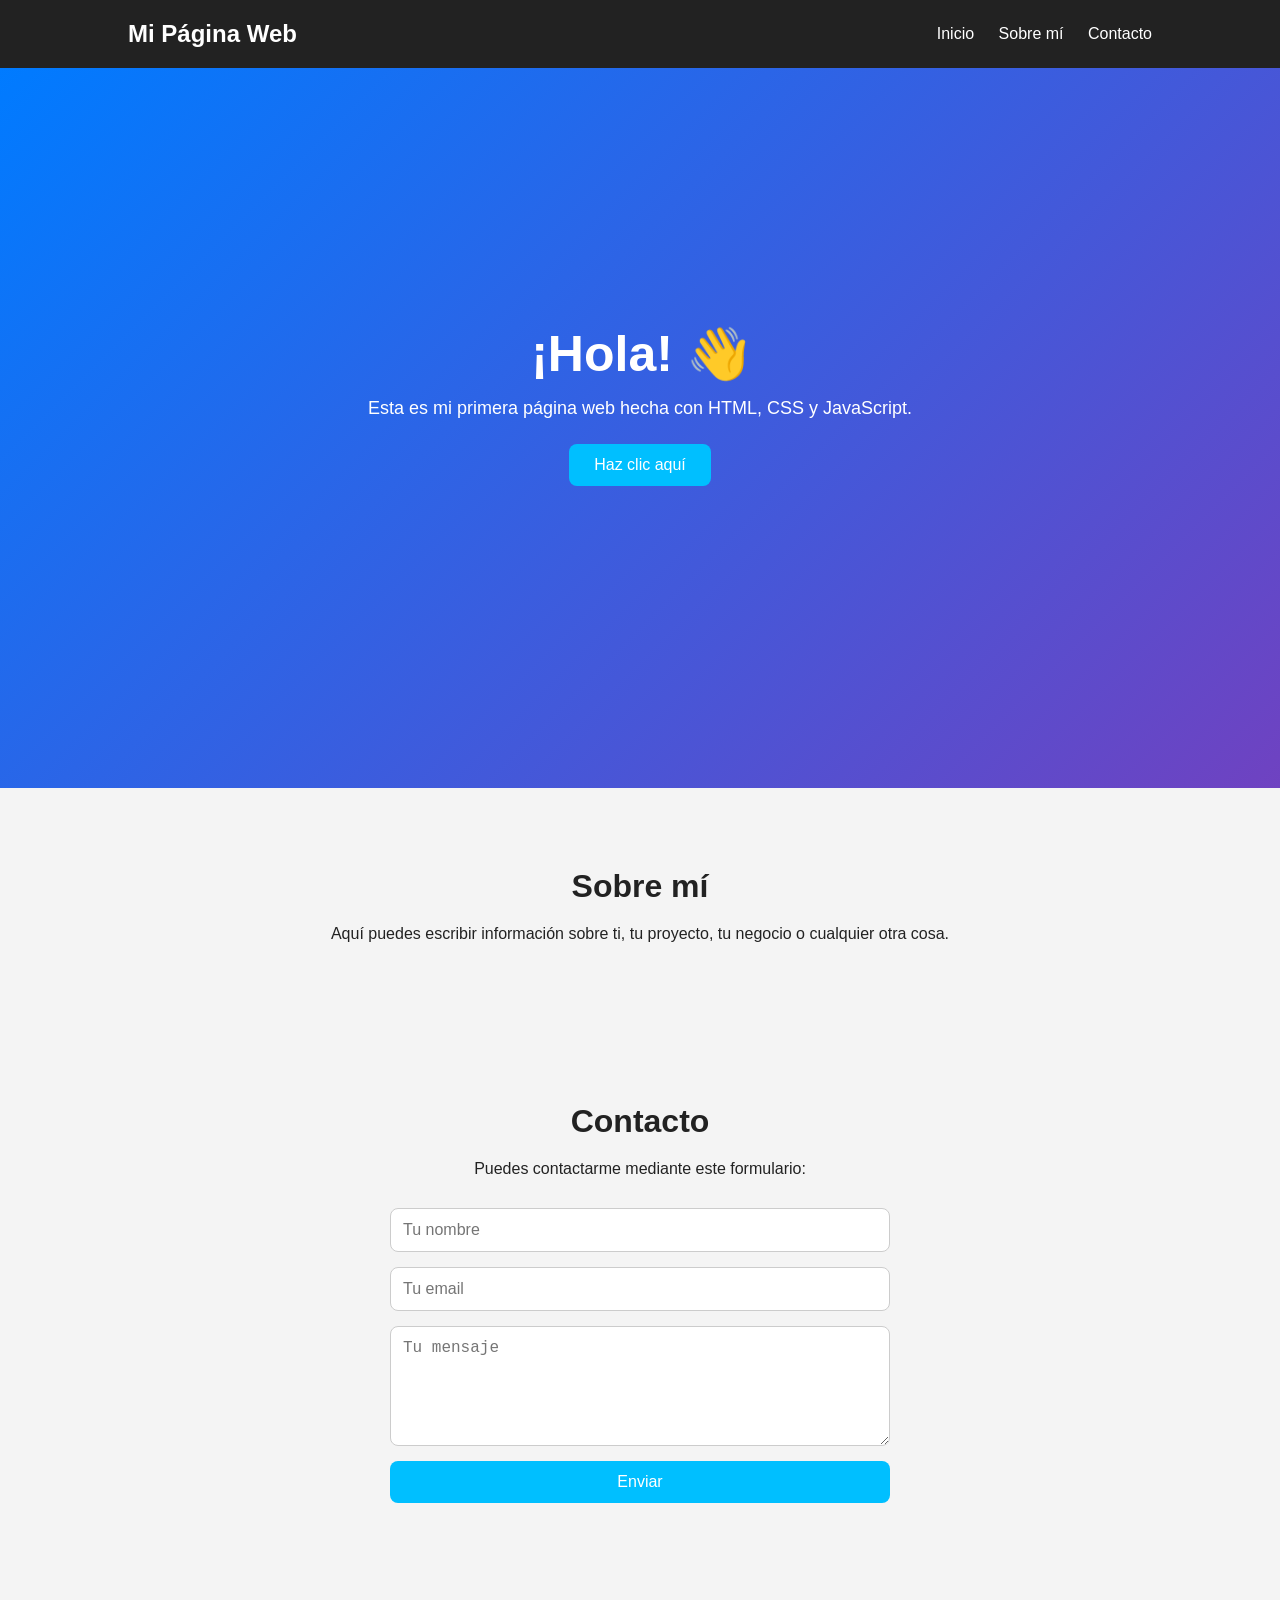
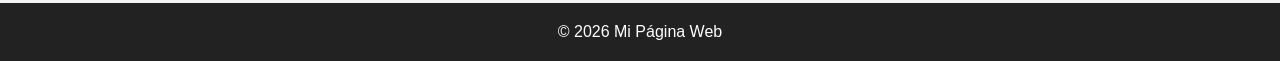
==== ConIA/index.html @ cfaad70c "paginawebIA" ====
<!DOCTYPE html>
<html lang="es">
<head>
    <meta charset="UTF-8">
    <meta name="viewport" content="width=device-width, initial-scale=1.0">
    <title>Mi Página Web</title>
    <link rel="stylesheet" href="style.css">
</head>
<body>

<header>
    <h1>Mi Página Web</h1>
    <nav>
        <a href="#inicio">Inicio</a>
        <a href="#sobre-mi">Sobre mí</a>
        <a href="#contacto">Contacto</a>
    </nav>
</header>

<main>
    <section id="inicio" class="hero">
        <h2>¡Hola! 👋</h2>
        <p>Esta es mi primera página web hecha con HTML, CSS y JavaScript.</p>
        <button id="boton">Haz clic aquí</button>
        <p id="mensaje"></p>
    </section>

    <section id="sobre-mi" class="section">
        <h2>Sobre mí</h2>
        <p>
            Aquí puedes escribir información sobre ti, tu proyecto,
            tu negocio o cualquier otra cosa.
        </p>
    </section>

    <section id="contacto" class="section">
        <h2>Contacto</h2>
        <p>Puedes contactarme mediante este formulario:</p>

        <form id="formulario">
            <input type="text" id="nombre" placeholder="Tu nombre" required>
            <input type="email" id="email" placeholder="Tu email" required>
            <textarea id="texto" placeholder="Tu mensaje" required></textarea>
            <button type="submit">Enviar</button>
        </form>

        <p id="respuesta"></p>
    </section>
</main>

<footer>
    <p>© 2026 Mi Página Web</p>
</footer>

<script src="script.js"></script>
</body>
</html>
---- ConIA/style.css ----
* {
    margin: 0;
    padding: 0;
    box-sizing: border-box;
}

html {
    scroll-behavior: smooth;
}

body {
    font-family: Arial, sans-serif;
    background: #f4f4f4;
    color: #222;
}

/* Cabecera */
header {
    background: #222;
    color: white;
    padding: 20px 10%;
    display: flex;
    justify-content: space-between;
    align-items: center;
}

header h1 {
    font-size: 24px;
}

nav a {
    color: white;
    text-decoration: none;
    margin-left: 20px;
}

nav a:hover {
    color: #00bfff;
}

/* Principal */
.hero {
    min-height: 80vh;
    display: flex;
    flex-direction: column;
    justify-content: center;
    align-items: center;
    text-align: center;
    padding: 40px 20px;
    background: linear-gradient(135deg, #007bff, #6f42c1);
    color: white;
}

.hero h2 {
    font-size: 50px;
    margin-bottom: 15px;
}

.hero p {
    font-size: 18px;
    margin-bottom: 25px;
}

/* Botones */
button {
    border: none;
    padding: 12px 25px;
    border-radius: 8px;
    background: #00bfff;
    color: white;
    font-size: 16px;
    cursor: pointer;
}

button:hover {
    background: #009acd;
}

/* Secciones */
.section {
    max-width: 900px;
    margin: 0 auto;
    padding: 80px 20px;
    text-align: center;
}

.section h2 {
    font-size: 32px;
    margin-bottom: 20px;
}

/* Formulario */
form {
    max-width: 500px;
    margin: 30px auto 0;
    display: flex;
    flex-direction: column;
    gap: 15px;
}

input,
textarea {
    width: 100%;
    padding: 12px;
    border: 1px solid #ccc;
    border-radius: 8px;
    font-size: 16px;
}

textarea {
    min-height: 120px;
    resize: vertical;
}

#mensaje,
#respuesta {
    margin-top: 20px;
    font-weight: bold;
}

/* Pie de página */
footer {
    background: #222;
    color: white;
    text-align: center;
    padding: 20px;
}

/* Móvil */
@media (max-width: 600px) {
    header {
        flex-direction: column;
        gap: 15px;
    }

    nav a {
        margin: 0 8px;
    }

    .hero h2 {
        font-size: 38px;
    }
}
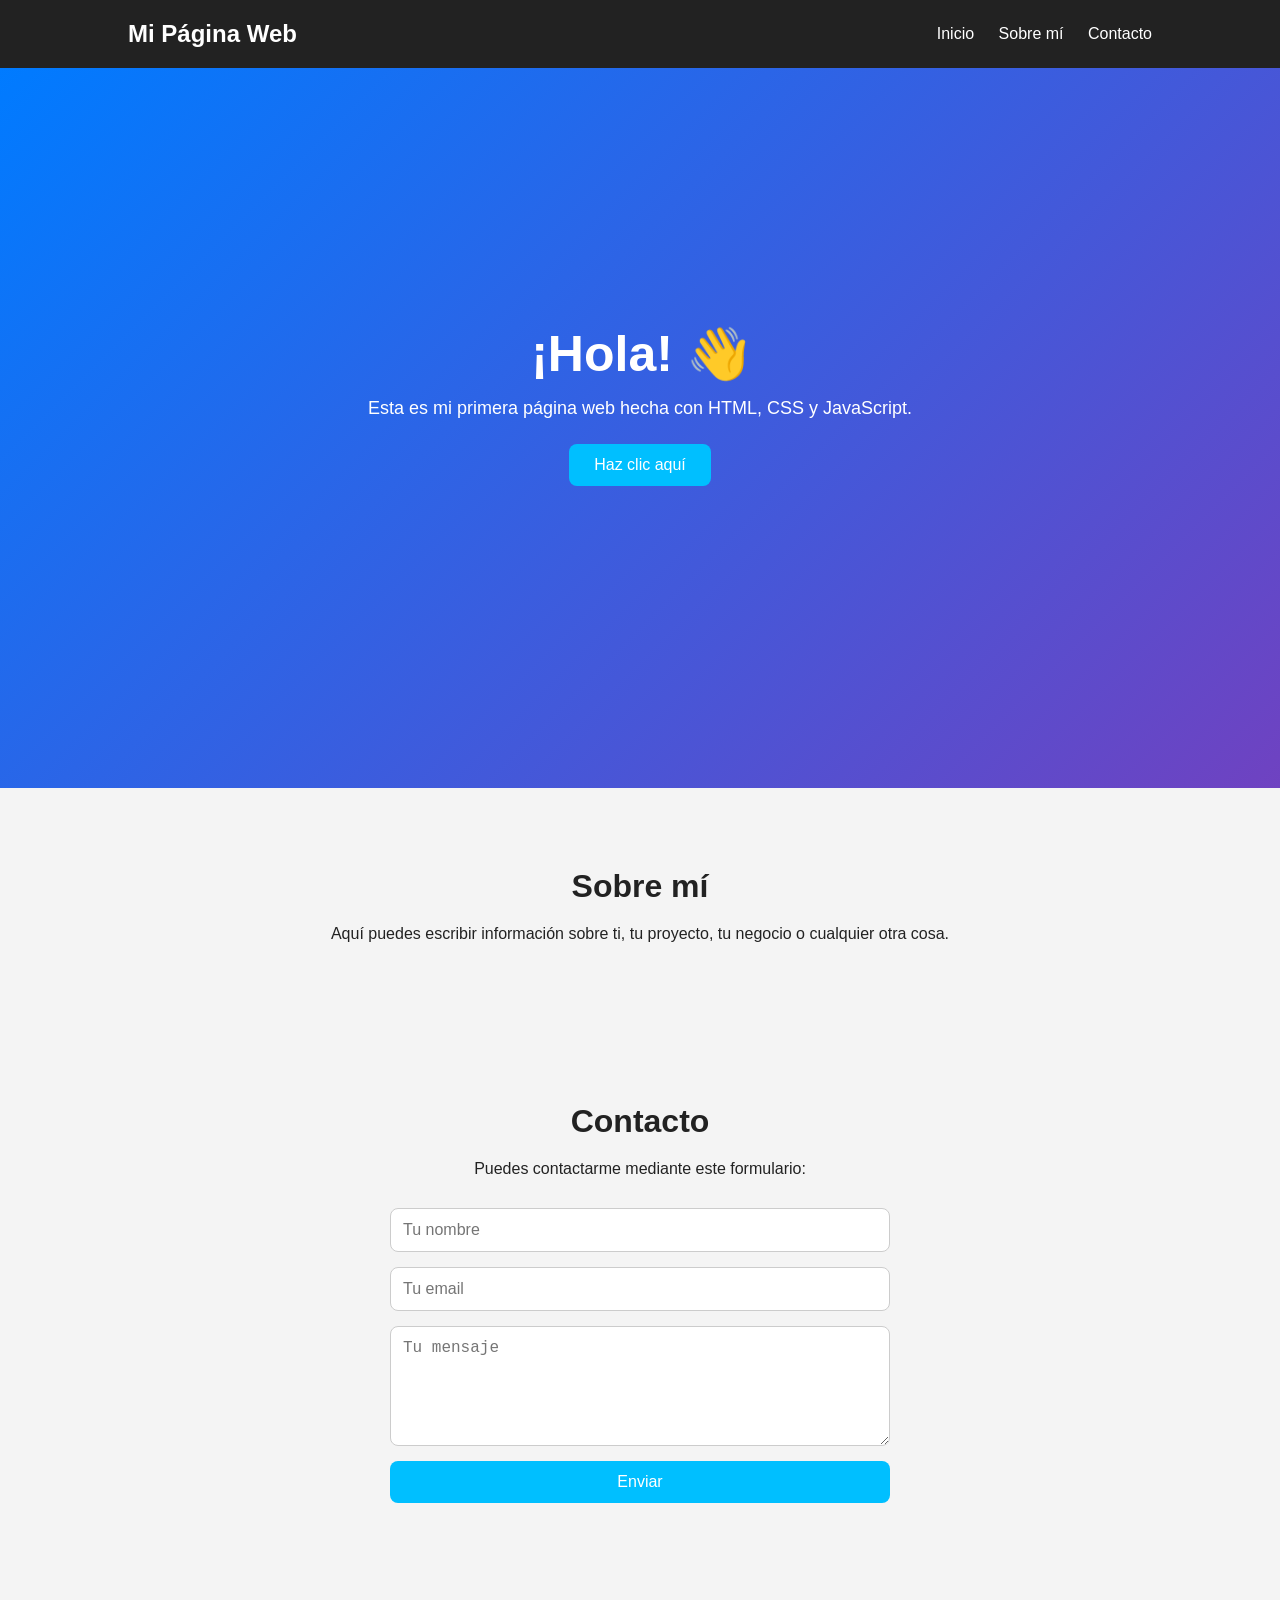
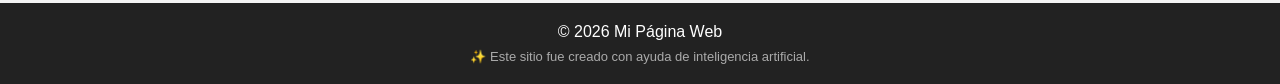
==== commit 904e802c: "IAYNoIA" ====
--- a/ConIA/index.html
+++ b/ConIA/index.html
@@ -50,6 +50,7 @@
 
 <footer>
     <p>© 2026 Mi Página Web</p>
+    <p class="ai-note">✨ Este sitio fue creado con ayuda de inteligencia artificial.</p>
 </footer>
 
 <script src="script.js"></script>
--- a/ConIA/style.css
+++ b/ConIA/style.css
@@ -126,6 +126,12 @@
     padding: 20px;
 }
 
+.ai-note {
+    margin-top: 8px;
+    font-size: 13px;
+    color: #aaa;
+}
+
 /* Móvil */
 @media (max-width: 600px) {
     header {
